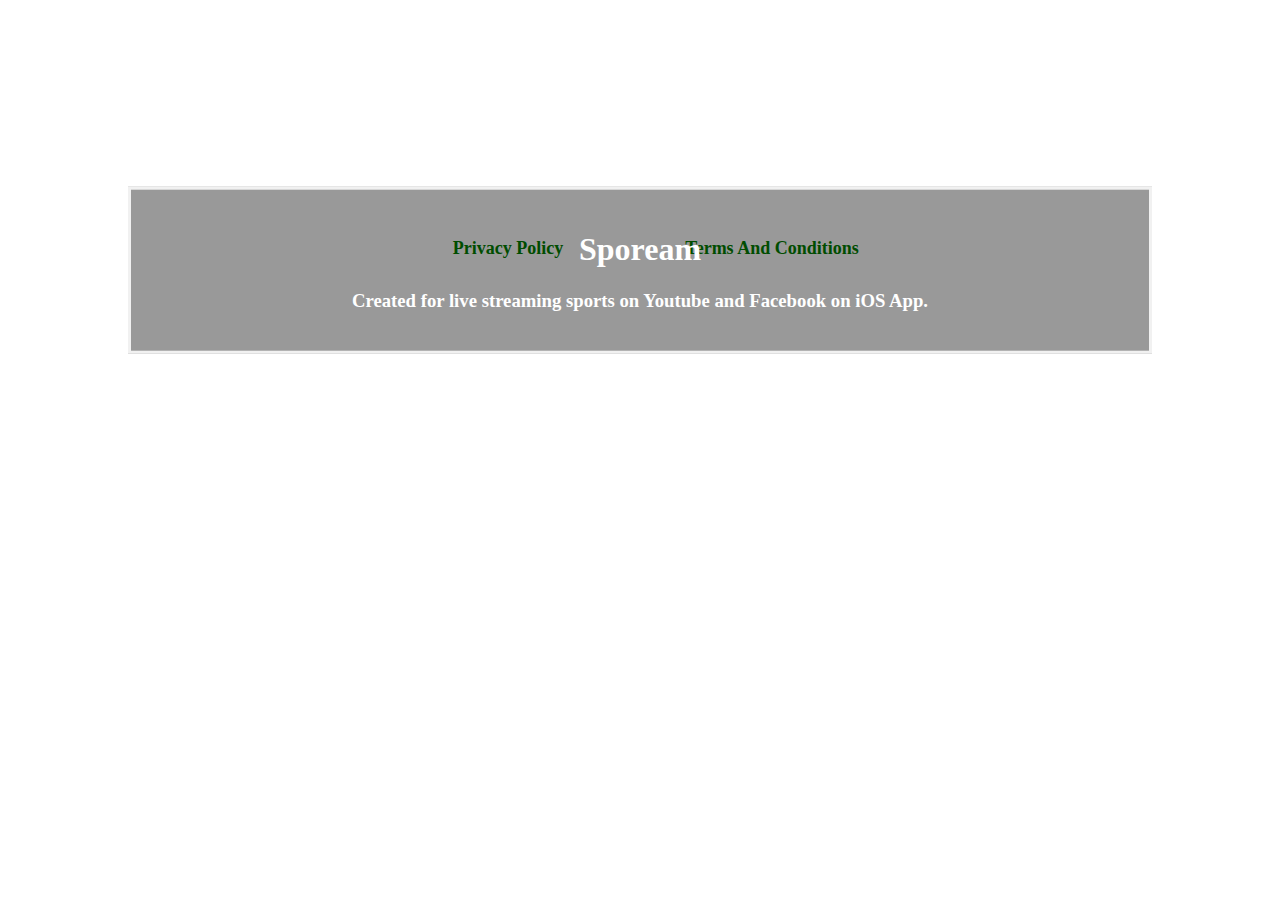
==== index.html @ 83108bc6 "p" ====
<!DOCTYPE html>
<html lang="en">
  
  <head>
    <link rel="stylesheet" href="style.css">
    <meta charset="UTF-8">
    <title>Spoream | Sports Live Streaming iOS App</title>
    <meta name="google-site-verification" content="ANPJfgu9jEaPpB4zDqZ3hewgEdaIpzHyylhmRvHqxBE" />
  </head>
  
  <body>
    <div class="soccerImage"></div>
    <center>
        <div class="bg-text">
            <h1>Spoream</h1>
            <h3>Created for live streaming sports on Youtube and Facebook on iOS App.</h3>
        </div>
    </center>
    <div class="iconImage"></div>
    
    <center>
    <a rel class="button" onclick="location.href='https://churikitenna.github.io/SporeamWeb/privacy-policy'">Privacy Policy</a>
    <a rel class="button" onclick="location.href='https://churikitenna.github.io/SporeamWeb/TermsAndConditions'">Terms And Conditions</a>
    </center>
    
  </body>
</html>
---- style.css ----
.hero {
    display: grid;
    justify-items: center;
    align-items: center;
}

.button {
    width: 220px;
    font-size: 18px;
    font-weight: bold;
    text-decoration: none;
    display: inline-block;
    text-align: center;
    color: green;
    border-radius: 5px;
    cursor: pointer;
    align-self: center;
    padding: 10px;
    margin: 20px;
}
.header {
    list-style: none;
    width: fill;
    font-size: 90px;
    font-weight: bold;
    text-decoration: none;
    text-align: center;
    padding: 20px, 60px;
    color: white;
    align-self: center;
    display: inline-block;
    margin: 70px;
}
.semiHeader {
    list-style: none;
    font-size: 32px;
    font-weight: bold;
    text-decoration: none;
    text-align: center;
    display: inline-block;
    color: black;
    border-radius: 5px;
    align-self: center;
    padding: 10px, 60px;
    margin-left: 100px;
    margin-right: 100px;
}
.smallHeader {
    list-style: none;
    font-size: 24px;
    font-weight: bold;
    text-decoration: none;
    text-align: center;
    display: inline-block;
    color: black;
    border-radius: 5px;
    align-self: center;
    padding: 10px, 60px;
    margin-left: 100px;
    margin-right: 100px;
}
.longText {
    list-style: none;
    font-size: 18px;
    font-weight: bold;
    text-decoration: none;
    text-align: left;
    display: inline-block;
    color: gray;
    border-radius: 5px;
    padding: 10px, 60px;
    margin-left: 100px;
    margin-right: 100px;
}
.margin80 {
    margin: 80;
}
.text-center{
    text-align: center;
}

body, html {
    height: 100%;
}
* {
    box-sizing: border-box;
}

.soccerImage {
    background-image: url("images/soccer.jpg");
    /*filter: blur(8px);*/
    /*-webkit-filter: blur(8px);*/
    /* Full height */
    width: 100%;
    background-position: center;
    background-repeat: no-repeat;
    background-size: cover;
}
.iconImage {
    background-image: url("images/icon.jpg");
    /*filter: blur(8px);*/
    /*-webkit-filter: blur(8px);*/
    /* Full height */
    width: 100%;                            
    height: 200pX;
    background-position: center;
    background-repeat: no-repeat;
    background-size: cover;
}

.bg-text {
    background-color: rgba(0,0,0, 0.4); /* Black w/opacity/see-through */
    color: white;
    font-weight: bold;
    border: 3px solid #f1f1f1;
    position: absolute;
    top: 30%;
    left: 50%;
    transform: translate(-50%, -50%);
    z-index: 2;
    width: 80%;
    padding: 20px;
    text-align: center;
}
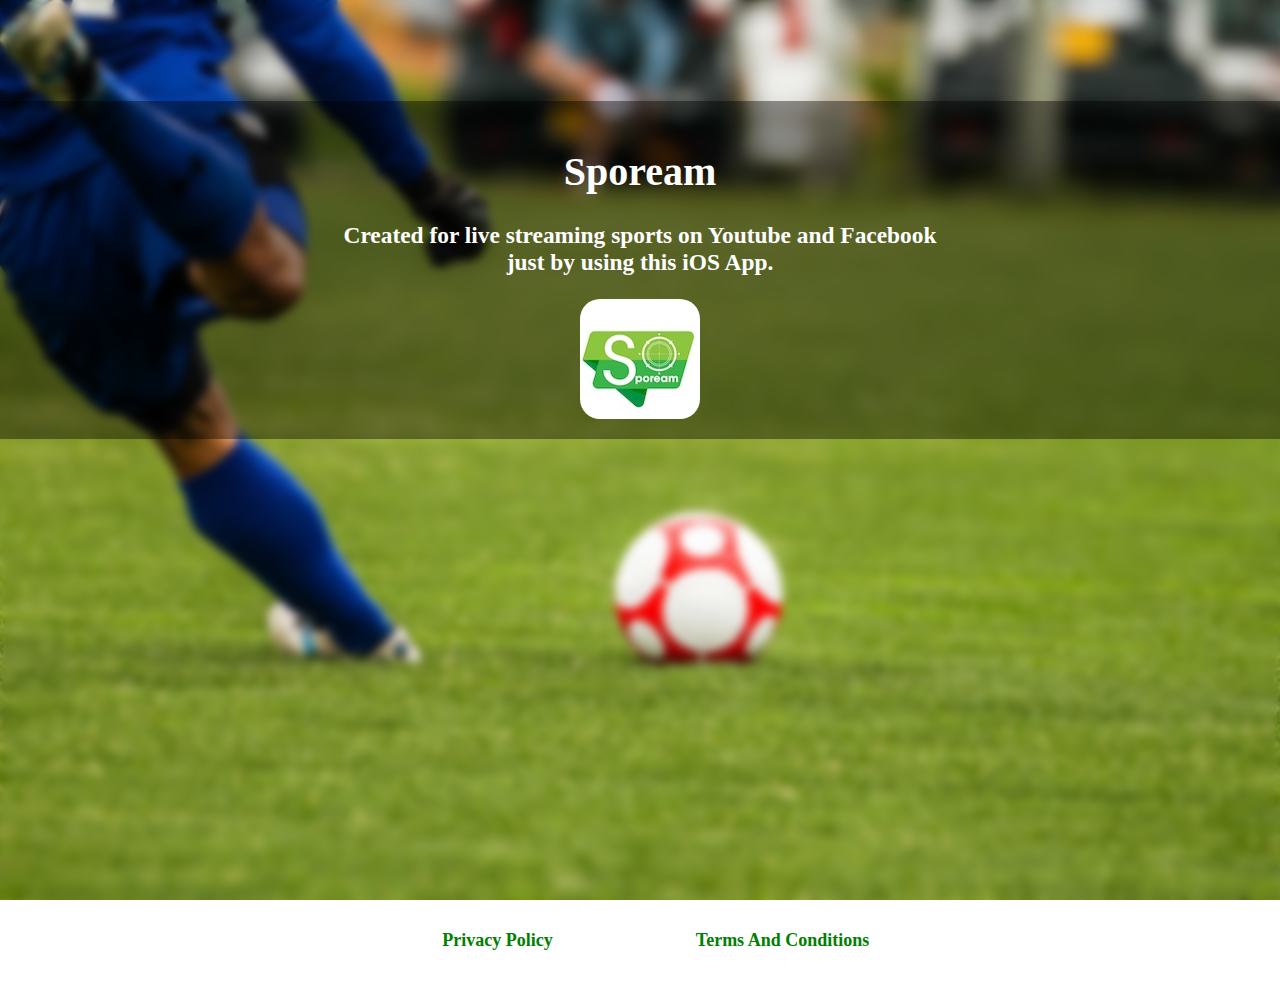
==== commit 744bbcdf: "p" ====
--- a/index.html
+++ b/index.html
@@ -9,18 +9,21 @@
   </head>
   
   <body>
-    <div class="soccerImage"></div>
-    <center>
-        <div class="bg-text">
-            <h1>Spoream</h1>
-            <h3>Created for live streaming sports on Youtube and Facebook on iOS App.</h3>
-        </div>
-    </center>
-    <div class="iconImage"></div>
+    <div class="soccerImage">
+      <div class="bg-text">
+        <h1>Spoream</h1>
+        <h3>
+          Created for live streaming sports on Youtube and Facebook
+          <br>just by using this iOS App.
+        </h3>
+        <center><div class="iconImage"></div></center>
+        
+      </div>
+    </div>
     
     <center>
     <a rel class="button" onclick="location.href='https://churikitenna.github.io/SporeamWeb/privacy-policy'">Privacy Policy</a>
-    <a rel class="button" onclick="location.href='https://churikitenna.github.io/SporeamWeb/TermsAndConditions'">Terms And Conditions</a>
+    <a rel class="button" onclick="location.href='https://churikitenna.github.io/SporeamWeb/term-of-use'">Terms And Conditions</a>
     </center>
     
   </body>
--- a/style.css
+++ b/style.css
@@ -32,34 +32,7 @@
     display: inline-block;
     margin: 70px;
 }
-.semiHeader {
-    list-style: none;
-    font-size: 32px;
-    font-weight: bold;
-    text-decoration: none;
-    text-align: center;
-    display: inline-block;
-    color: black;
-    border-radius: 5px;
-    align-self: center;
-    padding: 10px, 60px;
-    margin-left: 100px;
-    margin-right: 100px;
-}
-.smallHeader {
-    list-style: none;
-    font-size: 24px;
-    font-weight: bold;
-    text-decoration: none;
-    text-align: center;
-    display: inline-block;
-    color: black;
-    border-radius: 5px;
-    align-self: center;
-    padding: 10px, 60px;
-    margin-left: 100px;
-    margin-right: 100px;
-}
+
 .longText {
     list-style: none;
     font-size: 18px;
@@ -68,7 +41,6 @@
     text-align: left;
     display: inline-block;
     color: gray;
-    border-radius: 5px;
     padding: 10px, 60px;
     margin-left: 100px;
     margin-right: 100px;
@@ -79,32 +51,55 @@
 .text-center{
     text-align: center;
 }
-
-body, html {
-    height: 100%;
+body {
+    font-family: "Roman";
+    font-weight: 200; 
+    font-size: 20px;
+    margin: 0;
+    padding: 0;
 }
-* {
-    box-sizing: border-box;
+strong { 
+    font-weight: 900; 
+    font-size: 24px;
 }
 
 .soccerImage {
-    background-image: url("images/soccer.jpg");
+    
+    background: url("images/soccer.jpg");
+    position: fixed;
+    /*-webkit-filter: blur(8px);*/
+    width: 100%;                            
+    height: 100vh;
+    background-size: cover;
+    position: relative;
+    z-index: -1;
+    background-attachment: fixed;
+    overflow: hidden;
+}
+.soccerImage:before{
+    content: '';
+    background: inherit;
+    -webkit-filter: blur(5px);
+    -moz-filter: blur(5px);
+    -o-filter: blur(5px);
+    -ms-filter: blur(5px);
+    filter: blur(5px);
+    position: absolute;
+    background-attachment: fixed;
+    top: -5px;
+    left: -5px;
+    right: -5px;
+    bottom: -5px;
+    z-index: -2;
+  }
+.iconImage {
+    background-image: url("images/icon.png");
     /*filter: blur(8px);*/
     /*-webkit-filter: blur(8px);*/
     /* Full height */
-    width: 100%;
-    background-position: center;
-    background-repeat: no-repeat;
-    background-size: cover;
-}
-.iconImage {
-    background-image: url("images/icon.jpg");
-    /*filter: blur(8px);*/
-    /*-webkit-filter: blur(8px);*/
-    /* Full height */
-    width: 100%;                            
-    height: 200pX;
-    background-position: center;
+    height: 120px;
+    width: 120px;
+    border-radius: 20px;
     background-repeat: no-repeat;
     background-size: cover;
 }
@@ -113,13 +108,17 @@
     background-color: rgba(0,0,0, 0.4); /* Black w/opacity/see-through */
     color: white;
     font-weight: bold;
-    border: 3px solid #f1f1f1;
     position: absolute;
     top: 30%;
     left: 50%;
     transform: translate(-50%, -50%);
     z-index: 2;
-    width: 80%;
+    width: 100%;
     padding: 20px;
     text-align: center;
+}
+.container-fluid {
+    margin-left: 100px;
+    margin-right: 100px;
+    color: gray;
 }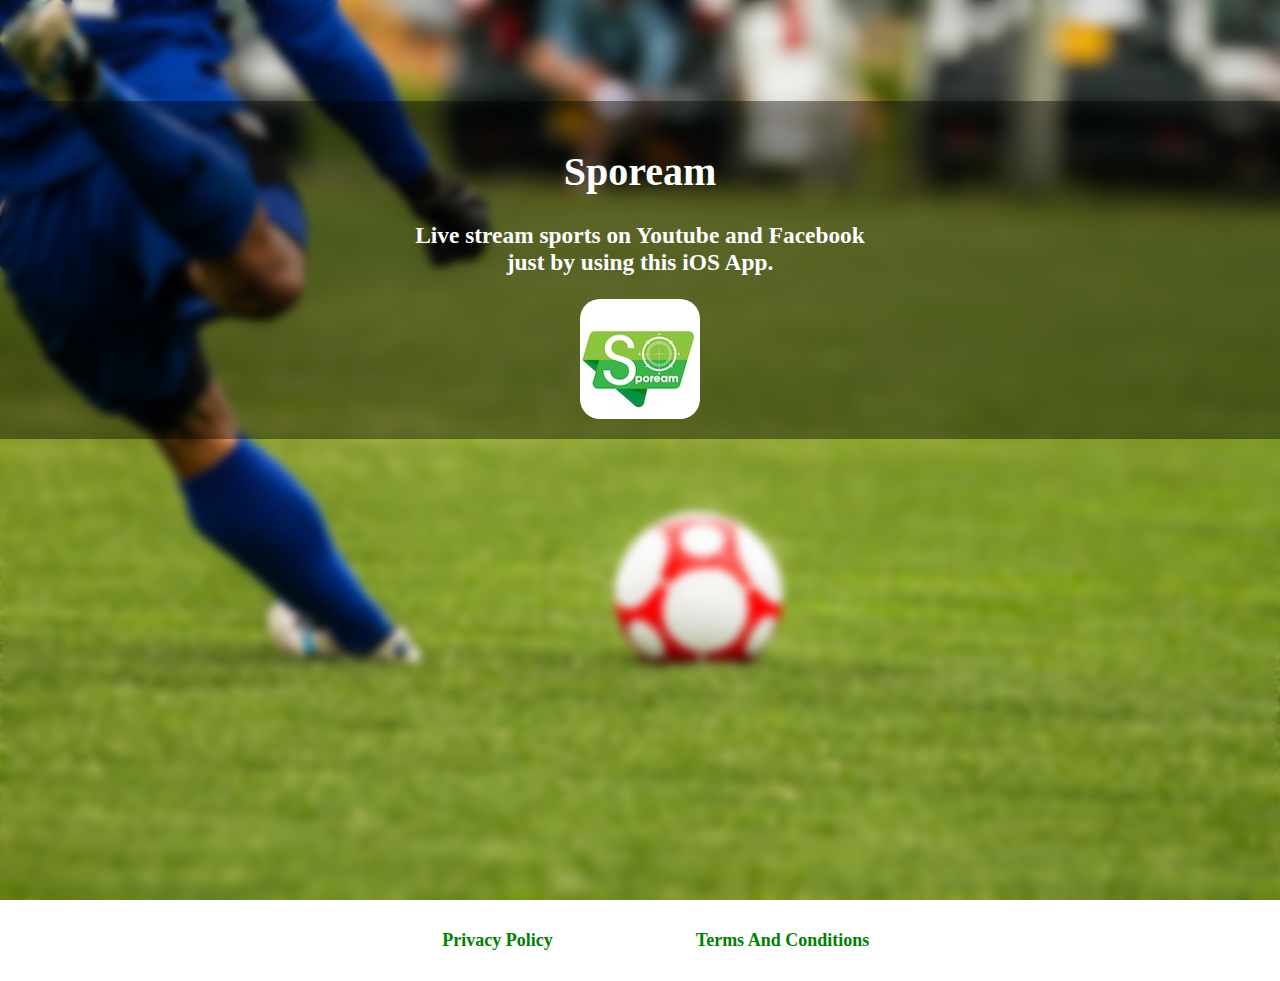
==== commit 7dc2f930: "p" ====
--- a/index.html
+++ b/index.html
@@ -13,7 +13,7 @@
       <div class="bg-text">
         <h1>Spoream</h1>
         <h3>
-          Created for live streaming sports on Youtube and Facebook
+          Live stream sports on Youtube and Facebook
           <br>just by using this iOS App.
         </h3>
         <center><div class="iconImage"></div></center>
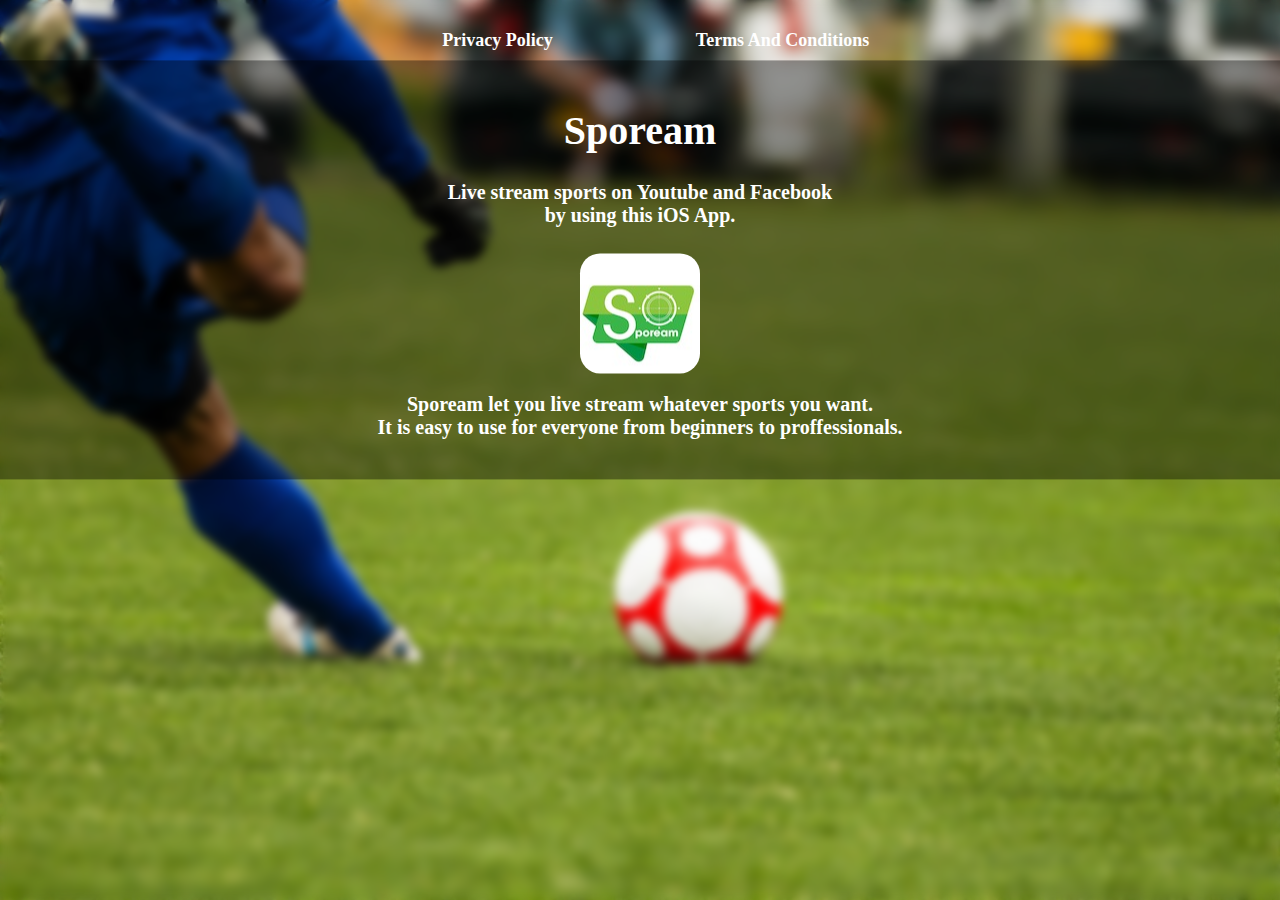
==== commit 8141a69f: "p" ====
--- a/index.html
+++ b/index.html
@@ -5,26 +5,36 @@
     <link rel="stylesheet" href="style.css">
     <meta charset="UTF-8">
     <title>Spoream | Sports Live Streaming iOS App</title>
-    <meta name="google-site-verification" content="ANPJfgu9jEaPpB4zDqZ3hewgEdaIpzHyylhmRvHqxBE" />
+    <meta name="google-site-verification" content="0IHEMG8U_DFyzEw_4_xJDOuVuZ4LrhI7FKZrpuUWeyE" />
   </head>
   
   <body>
     <div class="soccerImage">
+      
       <div class="bg-text">
         <h1>Spoream</h1>
-        <h3>
+        <h4>
           Live stream sports on Youtube and Facebook
-          <br>just by using this iOS App.
-        </h3>
+          <br>by using this iOS App.
+        </h4>
         <center><div class="iconImage"></div></center>
-        
+
+        <center>
+          <p>
+            Spoream let you live stream whatever sports you want.
+            <br>It is easy to use for everyone from beginners to proffessionals.
+          </p>
+        </center>
+
       </div>
+
+
+      <center>
+        <a rel class="button" onclick="location.href='https://churikitenna.github.io/SporeamWeb/privacy-policy'">Privacy Policy</a>
+        <a rel class="button" onclick="location.href='https://churikitenna.github.io/SporeamWeb/term-of-use'">Terms And Conditions</a>
+      </center>
+      
     </div>
-    
-    <center>
-    <a rel class="button" onclick="location.href='https://churikitenna.github.io/SporeamWeb/privacy-policy'">Privacy Policy</a>
-    <a rel class="button" onclick="location.href='https://churikitenna.github.io/SporeamWeb/term-of-use'">Terms And Conditions</a>
-    </center>
     
   </body>
 </html>
--- a/style.css
+++ b/style.css
@@ -12,12 +12,13 @@
     text-decoration: none;
     display: inline-block;
     text-align: center;
-    color: green;
+    color: white;
     border-radius: 5px;
     cursor: pointer;
     align-self: center;
     padding: 10px;
     margin: 20px;
+    z-index: 2;
 }
 .header {
     list-style: none;
@@ -117,6 +118,7 @@
     padding: 20px;
     text-align: center;
 }
+
 .container-fluid {
     margin-left: 100px;
     margin-right: 100px;
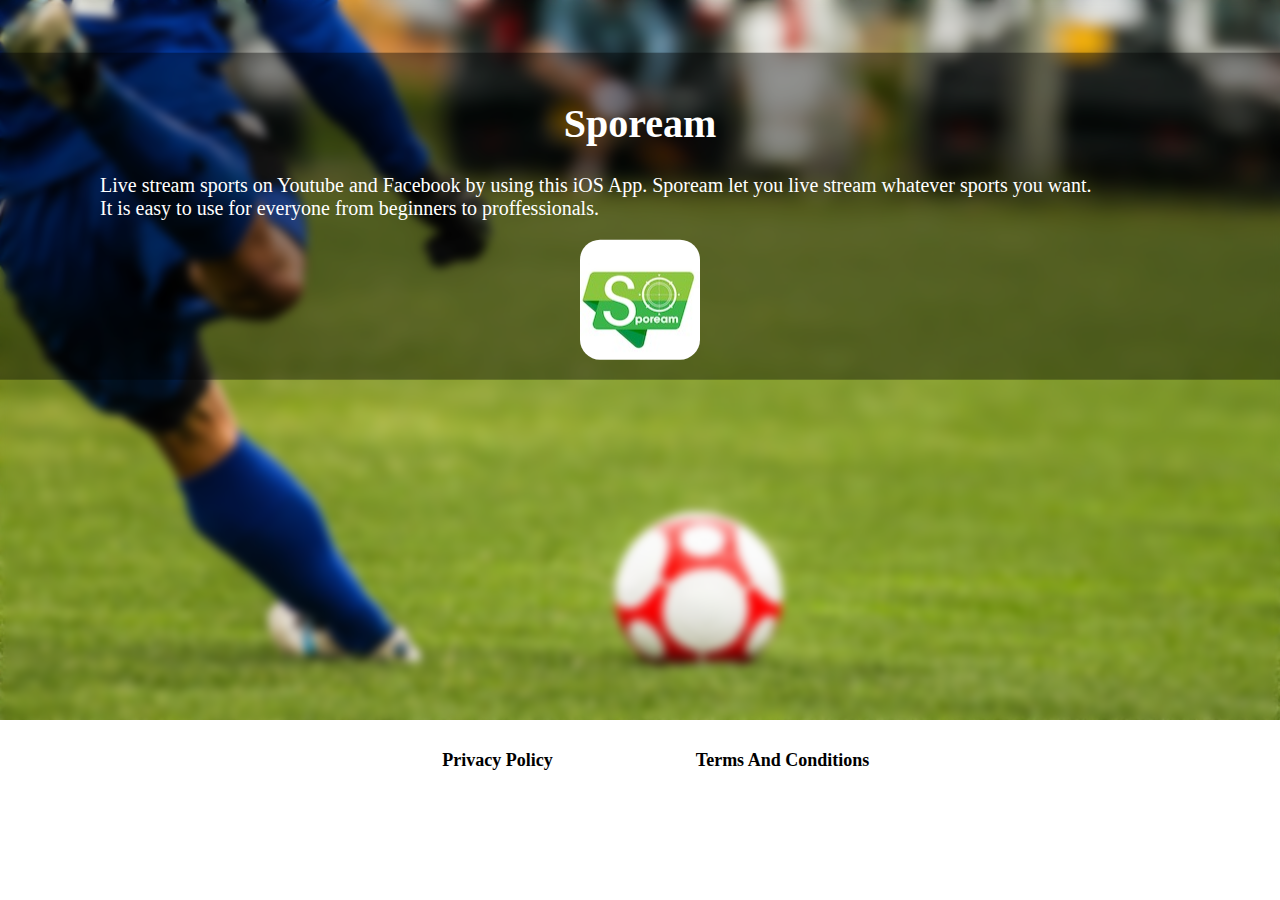
==== commit 644304ce: "p" ====
--- a/index.html
+++ b/index.html
@@ -9,32 +9,32 @@
   </head>
   
   <body>
+
     <div class="soccerImage">
       
       <div class="bg-text">
-        <h1>Spoream</h1>
-        <h4>
-          Live stream sports on Youtube and Facebook
-          <br>by using this iOS App.
-        </h4>
+        <center><h1>Spoream</h1></center>
+
+        <div class="margin-side">
+            <p>
+              Live stream sports on Youtube and Facebook by using this iOS App.
+              Spoream let you live stream whatever sports you want.
+              <br>It is easy to use for everyone from beginners to proffessionals.
+            </p>
+            
+        </div>
+
         <center><div class="iconImage"></div></center>
-
-        <center>
-          <p>
-            Spoream let you live stream whatever sports you want.
-            <br>It is easy to use for everyone from beginners to proffessionals.
-          </p>
-        </center>
 
       </div>
 
+    </div>
 
-      <center>
-        <a rel class="button" onclick="location.href='https://churikitenna.github.io/SporeamWeb/privacy-policy'">Privacy Policy</a>
-        <a rel class="button" onclick="location.href='https://churikitenna.github.io/SporeamWeb/term-of-use'">Terms And Conditions</a>
-      </center>
+    <center>
+      <a rel class="button" onclick="location.href='https://churikitenna.github.io/SporeamWeb/privacy-policy'">Privacy Policy</a>
+      <a rel class="button" onclick="location.href='https://churikitenna.github.io/SporeamWeb/term-of-use'">Terms And Conditions</a>
+    </center>
       
-    </div>
     
   </body>
 </html>
--- a/style.css
+++ b/style.css
@@ -12,7 +12,7 @@
     text-decoration: none;
     display: inline-block;
     text-align: center;
-    color: white;
+    color: black;
     border-radius: 5px;
     cursor: pointer;
     align-self: center;
@@ -70,7 +70,7 @@
     position: fixed;
     /*-webkit-filter: blur(8px);*/
     width: 100%;                            
-    height: 100vh;
+    height: 80vh;
     background-size: cover;
     position: relative;
     z-index: -1;
@@ -108,7 +108,6 @@
 .bg-text {
     background-color: rgba(0,0,0, 0.4); /* Black w/opacity/see-through */
     color: white;
-    font-weight: bold;
     position: absolute;
     top: 30%;
     left: 50%;
@@ -116,9 +115,14 @@
     z-index: 2;
     width: 100%;
     padding: 20px;
-    text-align: center;
 }
-
+.boldText {
+    font-weight: bold;
+}
+.margin-side  {
+    margin-left: 100px;
+    margin-right: 100px;
+}
 .container-fluid {
     margin-left: 100px;
     margin-right: 100px;
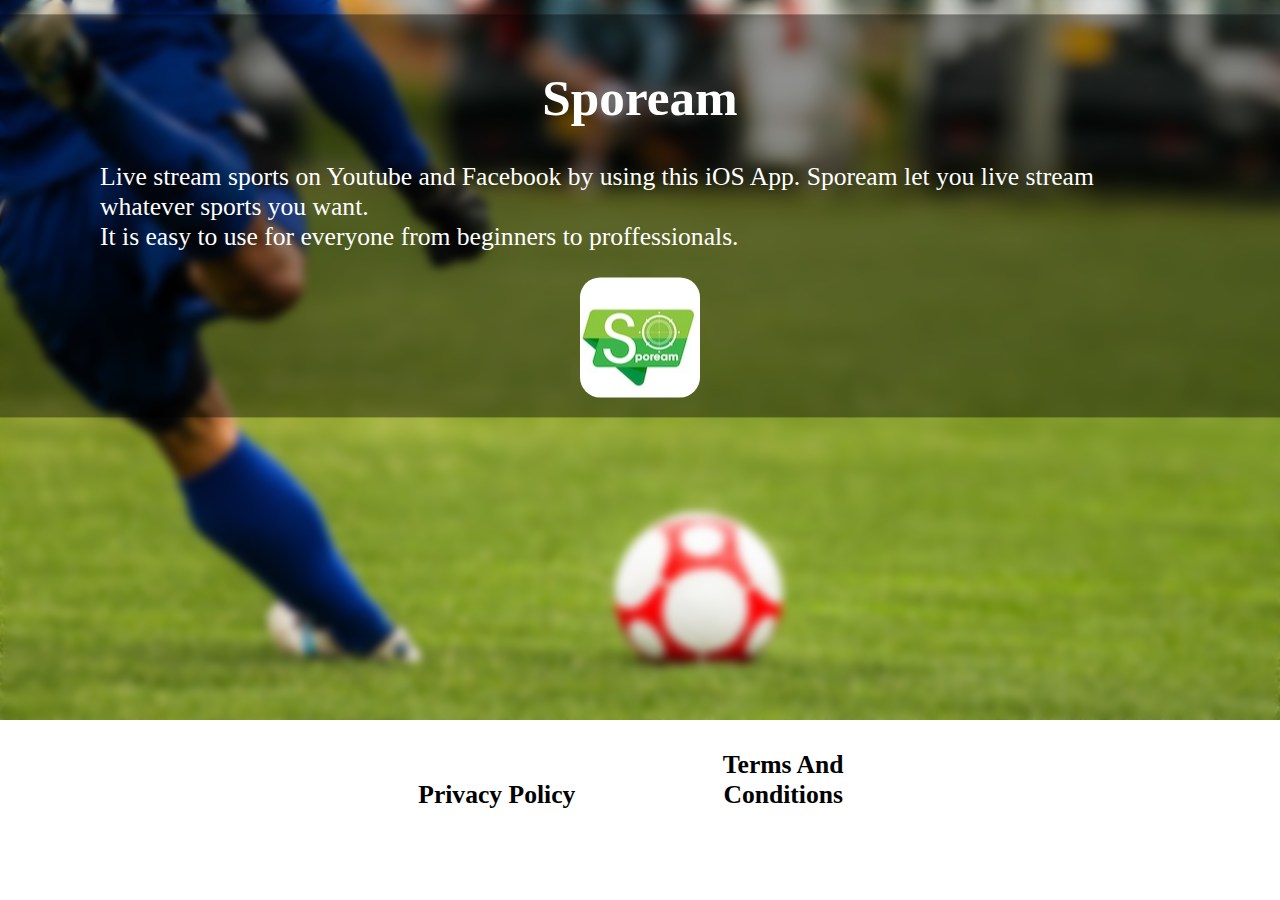
==== commit a3f2fa60: "p" ====
--- a/index.html
+++ b/index.html
@@ -6,6 +6,7 @@
     <meta charset="UTF-8">
     <title>Spoream | Sports Live Streaming iOS App</title>
     <meta name="google-site-verification" content="0IHEMG8U_DFyzEw_4_xJDOuVuZ4LrhI7FKZrpuUWeyE" />
+    <meta name="viewport" content="width=device-width,initial-scale=1">
   </head>
   
   <body>
--- a/style.css
+++ b/style.css
@@ -7,7 +7,7 @@
 
 .button {
     width: 220px;
-    font-size: 18px;
+    font-size: 2vw;
     font-weight: bold;
     text-decoration: none;
     display: inline-block;
@@ -23,7 +23,7 @@
 .header {
     list-style: none;
     width: fill;
-    font-size: 90px;
+    font-size: 10vw;
     font-weight: bold;
     text-decoration: none;
     text-align: center;
@@ -36,7 +36,7 @@
 
 .longText {
     list-style: none;
-    font-size: 18px;
+    font-size: 2vw;
     font-weight: bold;
     text-decoration: none;
     text-align: left;
@@ -55,13 +55,13 @@
 body {
     font-family: "Roman";
     font-weight: 200; 
-    font-size: 20px;
+    font-size: 2vw;
     margin: 0;
     padding: 0;
 }
 strong { 
     font-weight: 900; 
-    font-size: 24px;
+    font-size: 2.2vw;
 }
 
 .soccerImage {
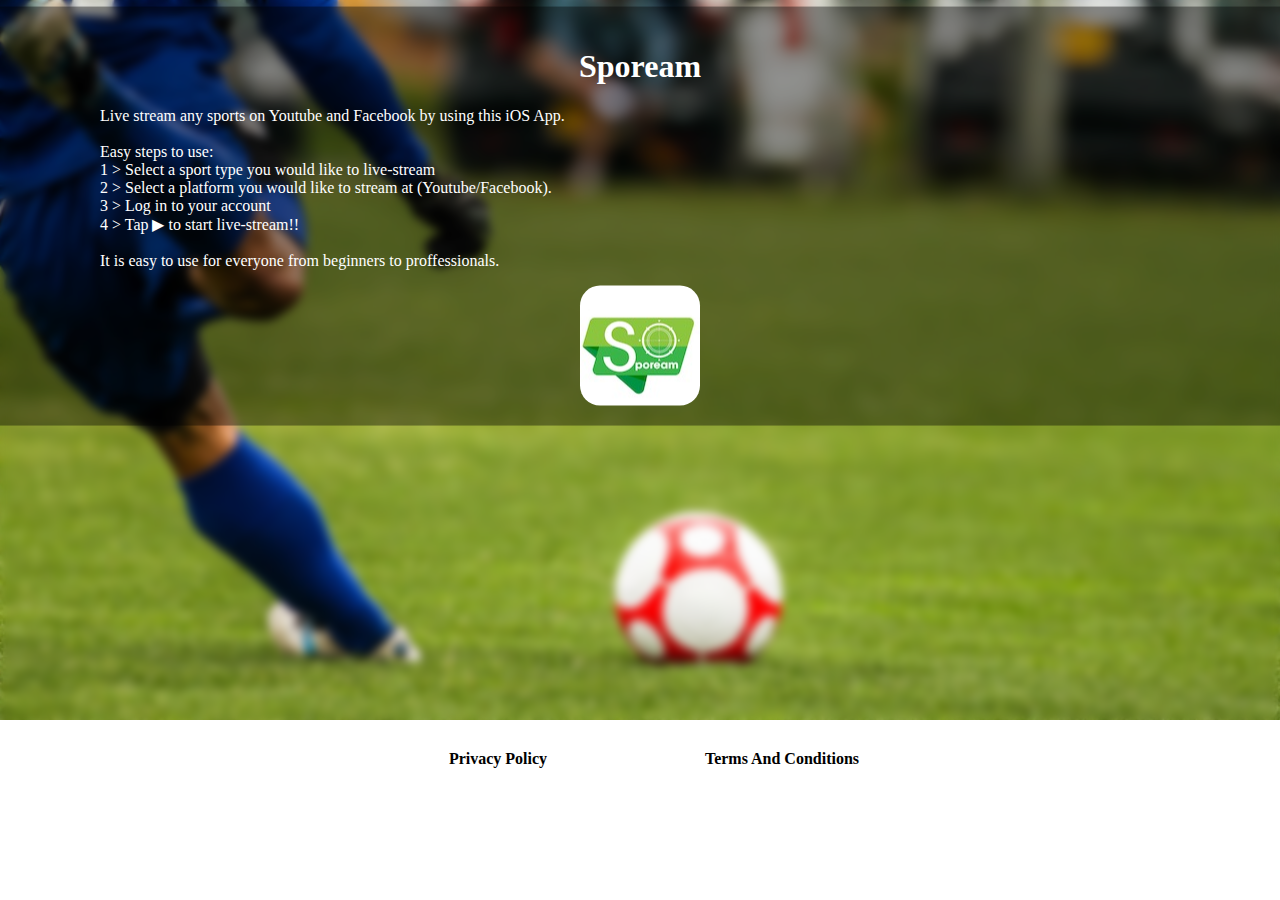
==== commit adb3bd64: "Update index.html" ====
--- a/index.html
+++ b/index.html
@@ -18,9 +18,13 @@
 
         <div class="margin-side">
             <p>
-              Live stream sports on Youtube and Facebook by using this iOS App.
-              Spoream let you live stream whatever sports you want.
-              <br>It is easy to use for everyone from beginners to proffessionals.
+              Live stream any sports on Youtube and Facebook by using this iOS App.
+              <br><br>Easy steps to use:
+              <br>1 > Select a sport type you would like to live-stream
+              <br>2 > Select a platform you would like to stream at (Youtube/Facebook).
+              <br>3 > Log in to your account
+              <br>4 > Tap ▶︎ to start live-stream!!
+              <br><br>It is easy to use for everyone from beginners to proffessionals.
             </p>
             
         </div>
--- a/style.css
+++ b/style.css
@@ -7,7 +7,7 @@
 
 .button {
     width: 220px;
-    font-size: 2vw;
+    font-size: 1em;
     font-weight: bold;
     text-decoration: none;
     display: inline-block;
@@ -23,7 +23,7 @@
 .header {
     list-style: none;
     width: fill;
-    font-size: 10vw;
+    font-size: 5em;
     font-weight: bold;
     text-decoration: none;
     text-align: center;
@@ -36,7 +36,7 @@
 
 .longText {
     list-style: none;
-    font-size: 2vw;
+    font-size: 1em;
     font-weight: bold;
     text-decoration: none;
     text-align: left;
@@ -55,13 +55,13 @@
 body {
     font-family: "Roman";
     font-weight: 200; 
-    font-size: 2vw;
+    font-size: 1em;
     margin: 0;
     padding: 0;
 }
 strong { 
     font-weight: 900; 
-    font-size: 2.2vw;
+    font-size: 1.2em;
 }
 
 .soccerImage {
